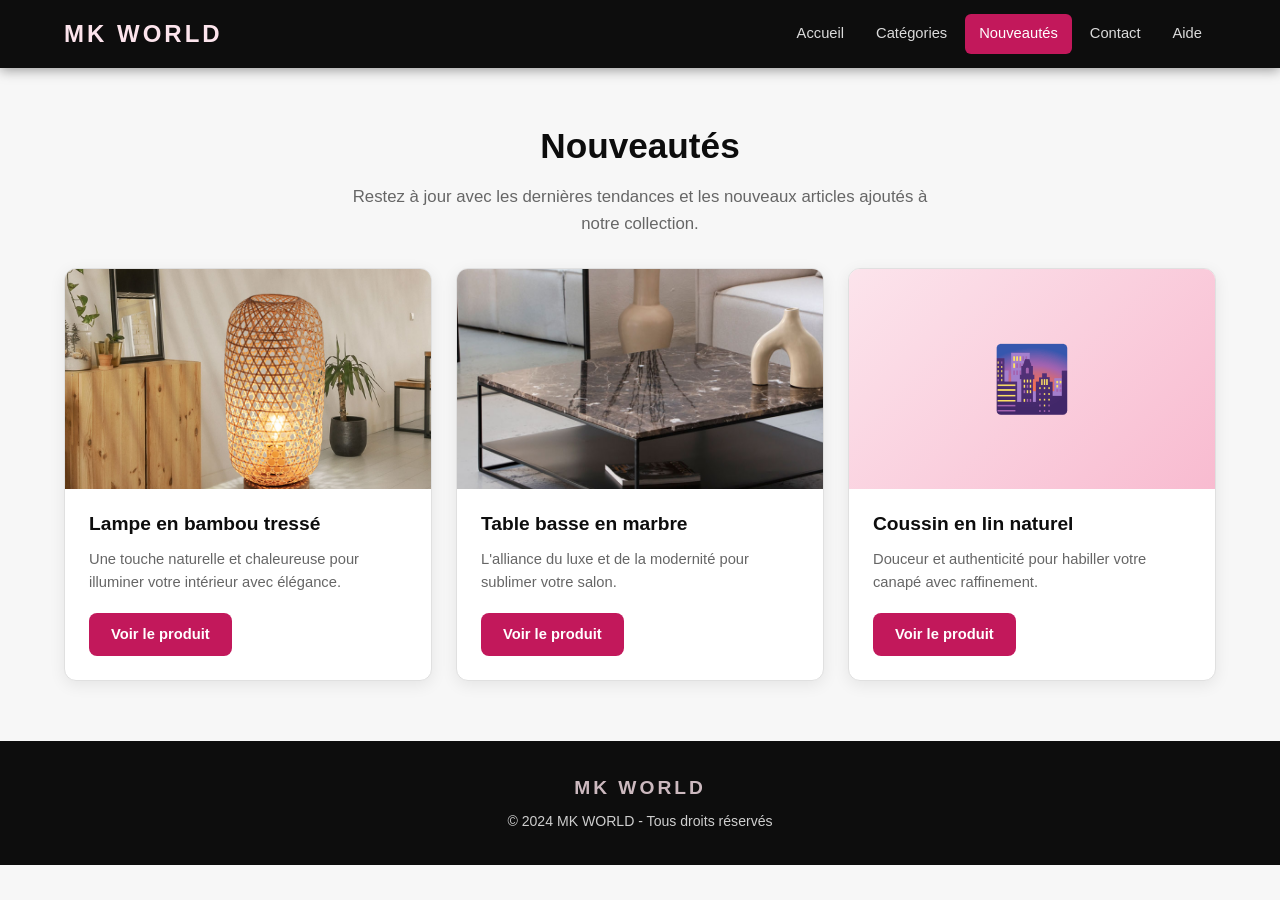
==== p2.html @ 700d15f9 "mise à jour" ====
<!doctype html>
<html lang="fr">
<head>
    <meta charset="utf-8">
    <meta name="viewport" content="width=device-width, initial-scale=1.0">
    <title>MK WORLD - Nouveautés</title>
    <link rel="stylesheet" href="stylep2.css">
</head>
<body>

    <header>
        <div class="header-inner">
            <a href="index.html" class="logo">MK WORLD</a>
            <nav>
                <ul>
                    <li><a href="./index.html">Accueil</a></li>
                    <li><a href="./p1.html">Catégories</a></li>
                    <li><a href="./p2.html" class="active">Nouveautés</a></li>
                    <li><a href="./p3.html">Contact</a></li>
                    <li><a href="./p4.html">Aide</a></li>
                </ul>
            </nav>
        </div>
    </header>

    <main>
        <section class="page-intro">
            <h1>Nouveautés</h1>
            <p>Restez à jour avec les dernières tendances et les nouveaux articles ajoutés à notre collection.</p>
        </section>

        <section class="news-list">
            <div class="news-item">
                <div class="news-img-wrapper">
                    <img src="lampe.jpg" alt="Lampe en bambou tressé">
                </div>
                <div class="news-body">
                    <h3>Lampe en bambou tressé</h3>
                    <p>Une touche naturelle et chaleureuse pour illuminer votre intérieur avec élégance.</p>
                    <a href="https://www.maisonsdumonde.com/" class="btn" target="_blank">Voir le produit</a>
                </div>
            </div>

            <div class="news-item">
                <div class="news-img-wrapper">
                    <img src="table.jpg" alt="Table basse en marbre">
                </div>
                <div class="news-body">
                    <h3>Table basse en marbre</h3>
                    <p>L'alliance du luxe et de la modernité pour sublimer votre salon.</p>
                    <a href="https://www.boconcept.com/" class="btn" target="_blank">Voir le produit</a>
                </div>
            </div>

            <div class="news-item">
                <div class="news-img-placeholder">
                    <span>&#127750;</span>
                </div>
                <div class="news-body">
                    <h3>Coussin en lin naturel</h3>
                    <p>Douceur et authenticité pour habiller votre canapé avec raffinement.</p>
                    <a href="https://www.impressionlin.fr/" class="btn" target="_blank">Voir le produit</a>
                </div>
            </div>
        </section>
    </main>

    <footer>
        <p class="footer-brand">MK WORLD</p>
        <p>&copy; 2024 MK WORLD - Tous droits réservés</p>
    </footer>

</body>
</html>
---- stylep2.css ----
:root {
    --primary: #0d0d0d;
    --accent: #c2185b;
    --accent-light: #fce4ec;
    --bg: #f7f7f7;
    --white: #ffffff;
    --text: #2d2d2d;
    --text-light: #666;
    --border: #e0e0e0;
    --shadow: 0 4px 16px rgba(0, 0, 0, 0.08);
    --radius: 12px;
    --transition: 0.3s ease;
    --font: 'Segoe UI', Arial, sans-serif;
}

* {
    margin: 0;
    padding: 0;
    box-sizing: border-box;
}

body {
    font-family: var(--font);
    color: var(--text);
    background-color: var(--bg);
    line-height: 1.6;
}

/* ── HEADER ── */
header {
    background-color: var(--primary);
    position: sticky;
    top: 0;
    z-index: 100;
    box-shadow: 0 2px 12px rgba(0, 0, 0, 0.4);
}

.header-inner {
    max-width: 1200px;
    margin: 0 auto;
    padding: 0 24px;
    display: flex;
    align-items: center;
    justify-content: space-between;
    height: 68px;
}

.logo {
    font-size: 1.5rem;
    font-weight: 700;
    letter-spacing: 3px;
    color: var(--accent-light);
    text-decoration: none;
    cursor: pointer;
}

nav ul {
    list-style: none;
    display: flex;
    gap: 4px;
    padding: 0;
    margin: 0;
}

nav ul li a {
    color: rgba(255, 255, 255, 0.85);
    text-decoration: none;
    padding: 8px 14px;
    border-radius: 6px;
    font-size: 0.92rem;
    transition: background-color var(--transition), color var(--transition);
    display: block;
}

nav ul li a:hover,
nav ul li a.active {
    background-color: var(--accent);
    color: white;
}

/* ── MAIN ── */
main {
    max-width: 1200px;
    margin: 0 auto;
    padding: 0 24px 60px;
}

/* ── PAGE INTRO ── */
.page-intro {
    text-align: center;
    padding: 50px 20px 30px;
}

.page-intro h1 {
    font-size: 2.2rem;
    font-weight: 700;
    color: var(--primary);
    margin-bottom: 10px;
}

.page-intro p {
    font-size: 1.05rem;
    color: var(--text-light);
    max-width: 600px;
    margin: 0 auto;
}

/* ── NEWS LIST ── */
.news-list {
    display: grid;
    grid-template-columns: repeat(auto-fit, minmax(300px, 1fr));
    gap: 24px;
}

.news-item {
    background-color: var(--white);
    border-radius: var(--radius);
    box-shadow: var(--shadow);
    overflow: hidden;
    border: 1px solid var(--border);
    transition: transform var(--transition), box-shadow var(--transition);
    display: flex;
    flex-direction: column;
}

.news-item:hover {
    transform: translateY(-6px);
    box-shadow: 0 10px 28px rgba(0, 0, 0, 0.13);
}

.news-img-wrapper {
    height: 220px;
    overflow: hidden;
}

.news-img-wrapper img {
    width: 100%;
    height: 100%;
    object-fit: cover;
    display: block;
    transition: transform var(--transition);
}

.news-item:hover .news-img-wrapper img {
    transform: scale(1.05);
}

.news-img-placeholder {
    height: 220px;
    background: linear-gradient(135deg, var(--accent-light), #f8bbd0);
    display: flex;
    align-items: center;
    justify-content: center;
    font-size: 4rem;
}

.news-body {
    padding: 20px 24px 24px;
    display: flex;
    flex-direction: column;
    flex: 1;
}

.news-body h3 {
    font-size: 1.2rem;
    font-weight: 600;
    color: var(--primary);
    margin-bottom: 8px;
}

.news-body p {
    font-size: 0.92rem;
    color: var(--text-light);
    margin-bottom: 18px;
    flex: 1;
}

.btn {
    display: inline-block;
    background-color: var(--accent);
    color: white;
    padding: 10px 22px;
    border-radius: 8px;
    text-decoration: none;
    font-size: 0.92rem;
    font-weight: 600;
    transition: background-color var(--transition), transform var(--transition);
    align-self: flex-start;
}

.btn:hover {
    background-color: #9c1448;
    transform: translateY(-2px);
}

/* ── FOOTER ── */
footer {
    background-color: var(--primary);
    color: white;
    text-align: center;
    padding: 28px 20px;
}

.footer-brand {
    font-size: 1.2rem;
    font-weight: 700;
    letter-spacing: 3px;
    color: var(--accent-light);
    margin-bottom: 6px;
}

footer p {
    font-size: 0.88rem;
    opacity: 0.8;
    margin: 4px 0;
}

/* ── RESPONSIVE ── */
@media (max-width: 768px) {
    .header-inner {
        flex-direction: column;
        height: auto;
        padding: 14px 20px;
        gap: 10px;
    }

    nav ul {
        flex-wrap: wrap;
        justify-content: center;
    }
}
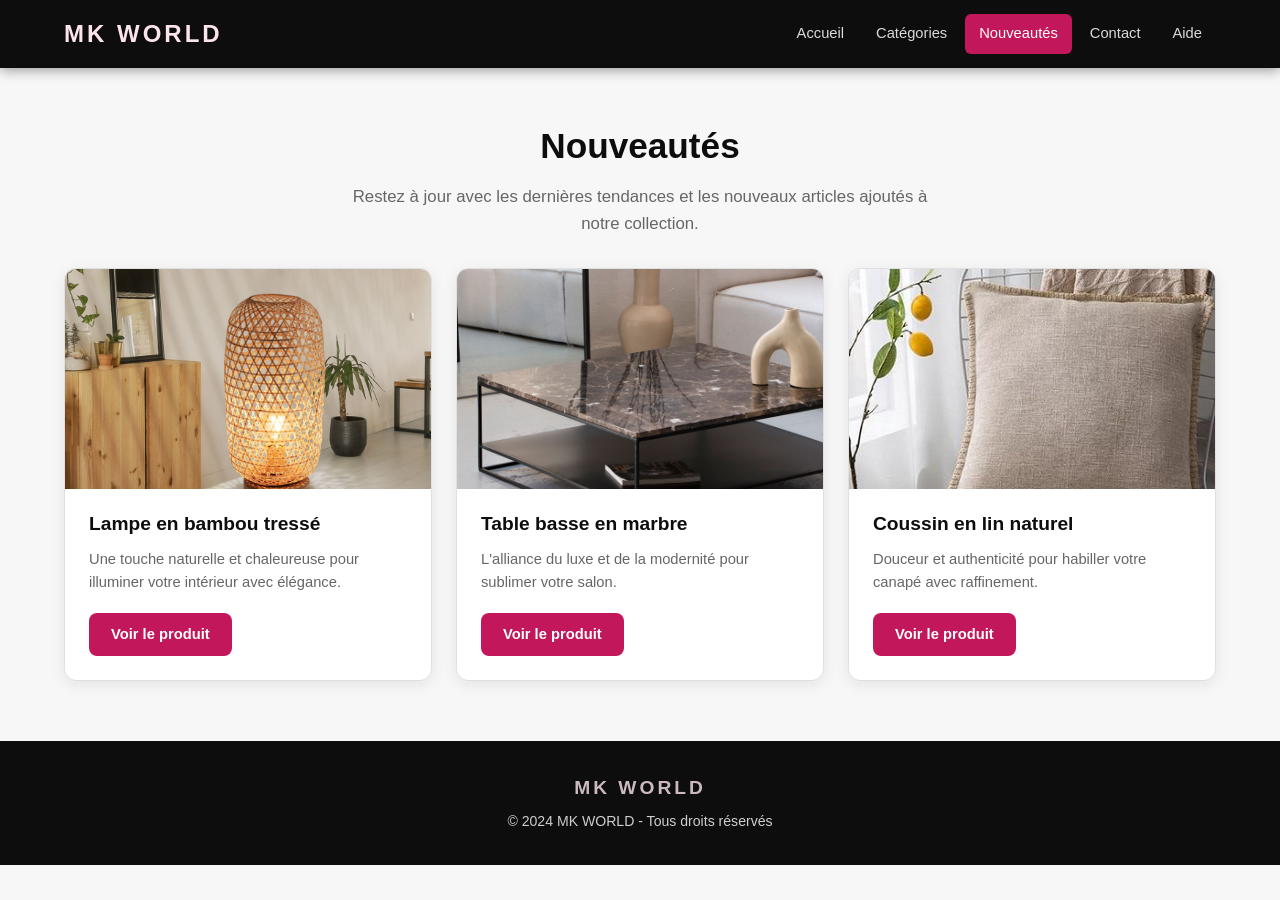
==== commit 301eadcf: "Ajout image coussin en lin dans Nouveautés" ====
--- a/p2.html
+++ b/p2.html
@@ -53,8 +53,8 @@
             </div>
 
             <div class="news-item">
-                <div class="news-img-placeholder">
-                    <span>&#127750;</span>
+                <div class="news-img-wrapper">
+                    <img src="coussin-en-lin-beige.jpg" alt="Coussin en lin naturel">
                 </div>
                 <div class="news-body">
                     <h3>Coussin en lin naturel</h3>
